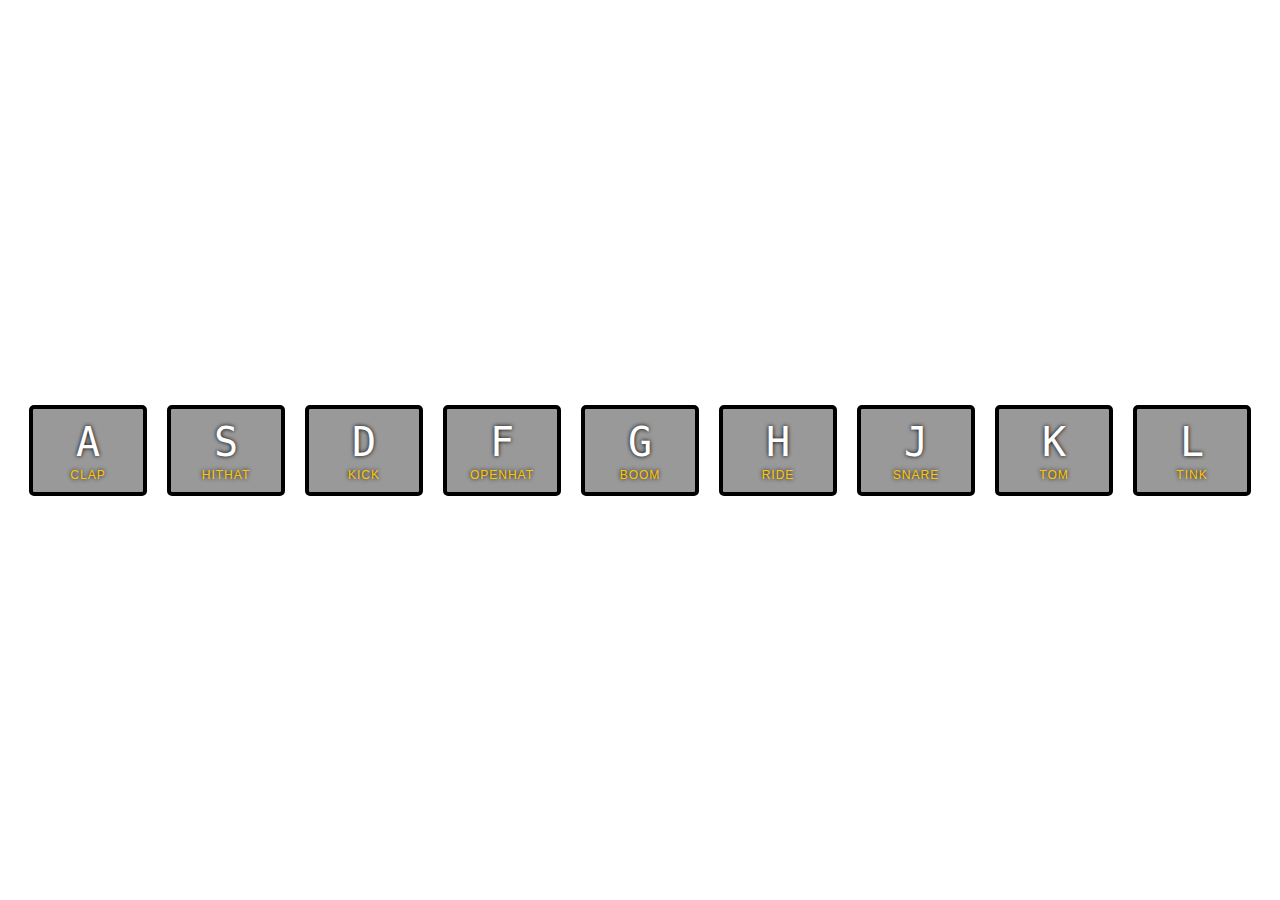
==== index.html @ d455a356 "drumkit" ====
<!DOCTYPE html>
<html>
<head>
	<title>drum kit</title>
	<link rel="stylesheet" type="text/css" href="drum.css">
</head>
<body>


	<div class="keys">
		<div data-key="65" class="key">
			<kbd>A</kbd>
			<span class="sound">clap</span>
		</div>
		<div  data-key="83" class="key">
			<kbd>S</kbd>
			<span class="sound">hithat</span>
		</div>
		<div  data-key="68" class="key">
			<kbd>D</kbd>
			<span class="sound">kick</span>
		</div>
		<div  data-key="70" class="key">
			<kbd>F</kbd>
			<span class="sound">openhat</span>
		</div>
		<div  data-key="71" class="key">
			<kbd>G</kbd>
			<span class="sound">boom</span>
		</div>
		<div  data-key="72" class="key">
			<kbd>H</kbd>
			<span class="sound">ride</span>
		</div>
		<div  data-key="74" class="key">
			<kbd>J</kbd>
			<span class="sound">snare</span>
		</div>
		<div  data-key="75" class="key">
			<kbd>K</kbd>
			<span class="sound">tom</span>
		</div>
		<div data-key="76" class="key">
			<kbd>L</kbd>
			<span class="sound">tink</span>
		</div>
	</div>

	<audio data-key="65" src="sounds/clap.wav"></audio>
	<audio data-key="83" src="sounds/hihat.wav"></audio>
	<audio data-key="68" src="sounds/kick.wav"></audio>
	<audio data-key="70" src="sounds/openhat.wav"></audio>
	<audio data-key="71" src="sounds/boom.wav"></audio>
	<audio data-key="72" src="sounds/ride.wav"></audio>
	<audio data-key="74" src="sounds/snare.wav"></audio>
	<audio data-key="75" src="sounds/tom.wav"></audio>
	<audio data-key="76" src="sounds/tink.wav"></audio>

	<script type="text/javascript">
		
			function playSound(e){
				var audio = document.querySelector(`audio[data-key = "${ e.keyCode }"]`);
				const key = document.querySelector(`.key[data-key="${ e.keyCode}"]`);
				if(!audio) return;
				audio.currentTime=0;
				audio.play();
				key.classList.add('playing');
			};
			
		
			function removeTransition(e){
				if(e.propertyName !== 'transform') return;
				this.classList.remove('playing');
			};

			const key = document.querySelectorAll('.key');
			key.forEach(key => key.addEventListener('transitionend',removeTransition));
			window.addEventListener('keydown',playSound);

			
	</script>

</body>
</html>
---- drum.css ----
html {
  font-size: 10px;
  background: url(http://i.imgur.com/b9r5sEL.jpg) bottom center;
  background-size: cover;
}
body,html {
  margin: 0;
  padding: 0;
  font-family: sans-serif;
}
.keys{
	display: flex;
	justify-content: center;
	align-items: center;
	min-height: 100vh;
}
.key{
	border: .4rem solid black;
  	border-radius: .5rem;
  	margin: 1rem;
  	font-size: 1.5rem;
  	padding: 1rem .5rem;
  	width: 10rem;
  	text-align: center;
  	color: white;
  	background:rgba(0,0,0,0.4);
  	text-shadow: 0 0 0.4rem black;
  	transition: all .07s ease;
}
kbd{
	display: block;
	font-size: 4rem;
}
.sound {
  font-size: 1.2rem;
  text-transform: uppercase;
  letter-spacing: .1rem;
  color: #ffc600;
}
.playing {
  transform: scale(1.1);
  border-color: #ffc600;
  box-shadow: 0 0 1rem #ffc600;
}
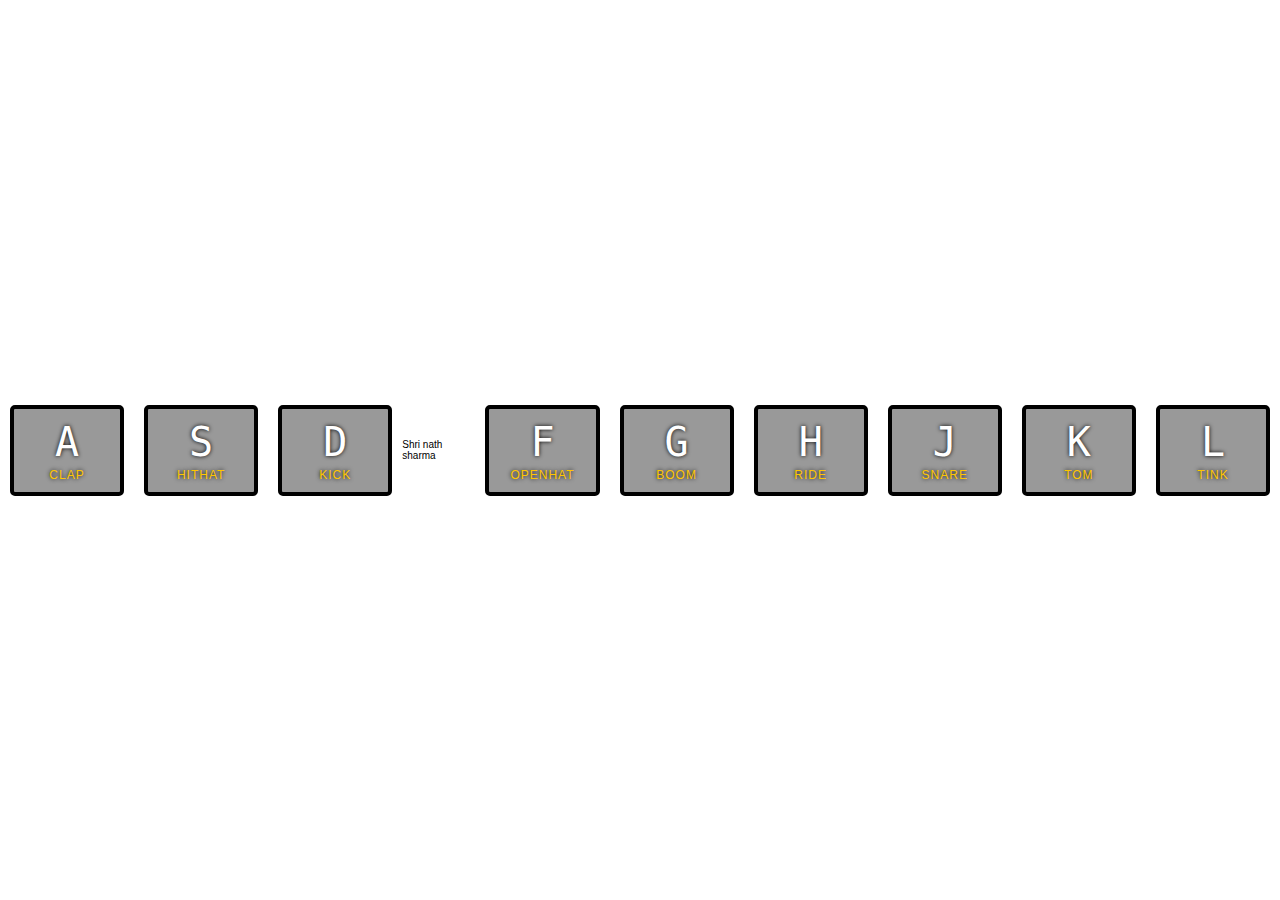
==== commit f2cf48b1: "adding my name" ====
--- a/index.html
+++ b/index.html
@@ -1,84 +1,78 @@
 <!DOCTYPE html>
 <html>
-<head>
-	<title>drum kit</title>
-	<link rel="stylesheet" type="text/css" href="drum.css">
-</head>
-<body>
+	<head>
+		<title>drum kit</title>
+		<link rel="stylesheet" type="text/css" href="drum.css" />
+	</head>
+	<body>
+		<div class="keys">
+			<div data-key="65" class="key">
+				<kbd>A</kbd>
+				<span class="sound">clap</span>
+			</div>
+			<div data-key="83" class="key">
+				<kbd>S</kbd>
+				<span class="sound">hithat</span>
+			</div>
+			<div data-key="68" class="key">
+				<kbd>D</kbd>
+				<span class="sound">kick</span>
+			</div>
+			<div>Shri nath sharma</div>
+			<div data-key="70" class="key">
+				<kbd>F</kbd>
+				<span class="sound">openhat</span>
+			</div>
+			<div data-key="71" class="key">
+				<kbd>G</kbd>
+				<span class="sound">boom</span>
+			</div>
+			<div data-key="72" class="key">
+				<kbd>H</kbd>
+				<span class="sound">ride</span>
+			</div>
+			<div data-key="74" class="key">
+				<kbd>J</kbd>
+				<span class="sound">snare</span>
+			</div>
+			<div data-key="75" class="key">
+				<kbd>K</kbd>
+				<span class="sound">tom</span>
+			</div>
+			<div data-key="76" class="key">
+				<kbd>L</kbd>
+				<span class="sound">tink</span>
+			</div>
+		</div>
 
+		<audio data-key="65" src="sounds/clap.wav"></audio>
+		<audio data-key="83" src="sounds/hihat.wav"></audio>
+		<audio data-key="68" src="sounds/kick.wav"></audio>
+		<audio data-key="70" src="sounds/openhat.wav"></audio>
+		<audio data-key="71" src="sounds/boom.wav"></audio>
+		<audio data-key="72" src="sounds/ride.wav"></audio>
+		<audio data-key="74" src="sounds/snare.wav"></audio>
+		<audio data-key="75" src="sounds/tom.wav"></audio>
+		<audio data-key="76" src="sounds/tink.wav"></audio>
 
-	<div class="keys">
-		<div data-key="65" class="key">
-			<kbd>A</kbd>
-			<span class="sound">clap</span>
-		</div>
-		<div  data-key="83" class="key">
-			<kbd>S</kbd>
-			<span class="sound">hithat</span>
-		</div>
-		<div  data-key="68" class="key">
-			<kbd>D</kbd>
-			<span class="sound">kick</span>
-		</div>
-		<div  data-key="70" class="key">
-			<kbd>F</kbd>
-			<span class="sound">openhat</span>
-		</div>
-		<div  data-key="71" class="key">
-			<kbd>G</kbd>
-			<span class="sound">boom</span>
-		</div>
-		<div  data-key="72" class="key">
-			<kbd>H</kbd>
-			<span class="sound">ride</span>
-		</div>
-		<div  data-key="74" class="key">
-			<kbd>J</kbd>
-			<span class="sound">snare</span>
-		</div>
-		<div  data-key="75" class="key">
-			<kbd>K</kbd>
-			<span class="sound">tom</span>
-		</div>
-		<div data-key="76" class="key">
-			<kbd>L</kbd>
-			<span class="sound">tink</span>
-		</div>
-	</div>
+		<script type="text/javascript">
+			function playSound(e) {
+				var audio = document.querySelector(`audio[data-key = "${e.keyCode}"]`);
+				const key = document.querySelector(`.key[data-key="${e.keyCode}"]`);
+				if (!audio) return;
+				audio.currentTime = 0;
+				audio.play();
+				key.classList.add("playing");
+			}
 
-	<audio data-key="65" src="sounds/clap.wav"></audio>
-	<audio data-key="83" src="sounds/hihat.wav"></audio>
-	<audio data-key="68" src="sounds/kick.wav"></audio>
-	<audio data-key="70" src="sounds/openhat.wav"></audio>
-	<audio data-key="71" src="sounds/boom.wav"></audio>
-	<audio data-key="72" src="sounds/ride.wav"></audio>
-	<audio data-key="74" src="sounds/snare.wav"></audio>
-	<audio data-key="75" src="sounds/tom.wav"></audio>
-	<audio data-key="76" src="sounds/tink.wav"></audio>
+			function removeTransition(e) {
+				if (e.propertyName !== "transform") return;
+				this.classList.remove("playing");
+			}
 
-	<script type="text/javascript">
-		
-			function playSound(e){
-				var audio = document.querySelector(`audio[data-key = "${ e.keyCode }"]`);
-				const key = document.querySelector(`.key[data-key="${ e.keyCode}"]`);
-				if(!audio) return;
-				audio.currentTime=0;
-				audio.play();
-				key.classList.add('playing');
-			};
-			
-		
-			function removeTransition(e){
-				if(e.propertyName !== 'transform') return;
-				this.classList.remove('playing');
-			};
-
-			const key = document.querySelectorAll('.key');
-			key.forEach(key => key.addEventListener('transitionend',removeTransition));
-			window.addEventListener('keydown',playSound);
-
-			
-	</script>
-
-</body>
-</html>+			const key = document.querySelectorAll(".key");
+			key.forEach((key) => key.addEventListener("transitionend", removeTransition));
+			window.addEventListener("keydown", playSound);
+		</script>
+	</body>
+</html>
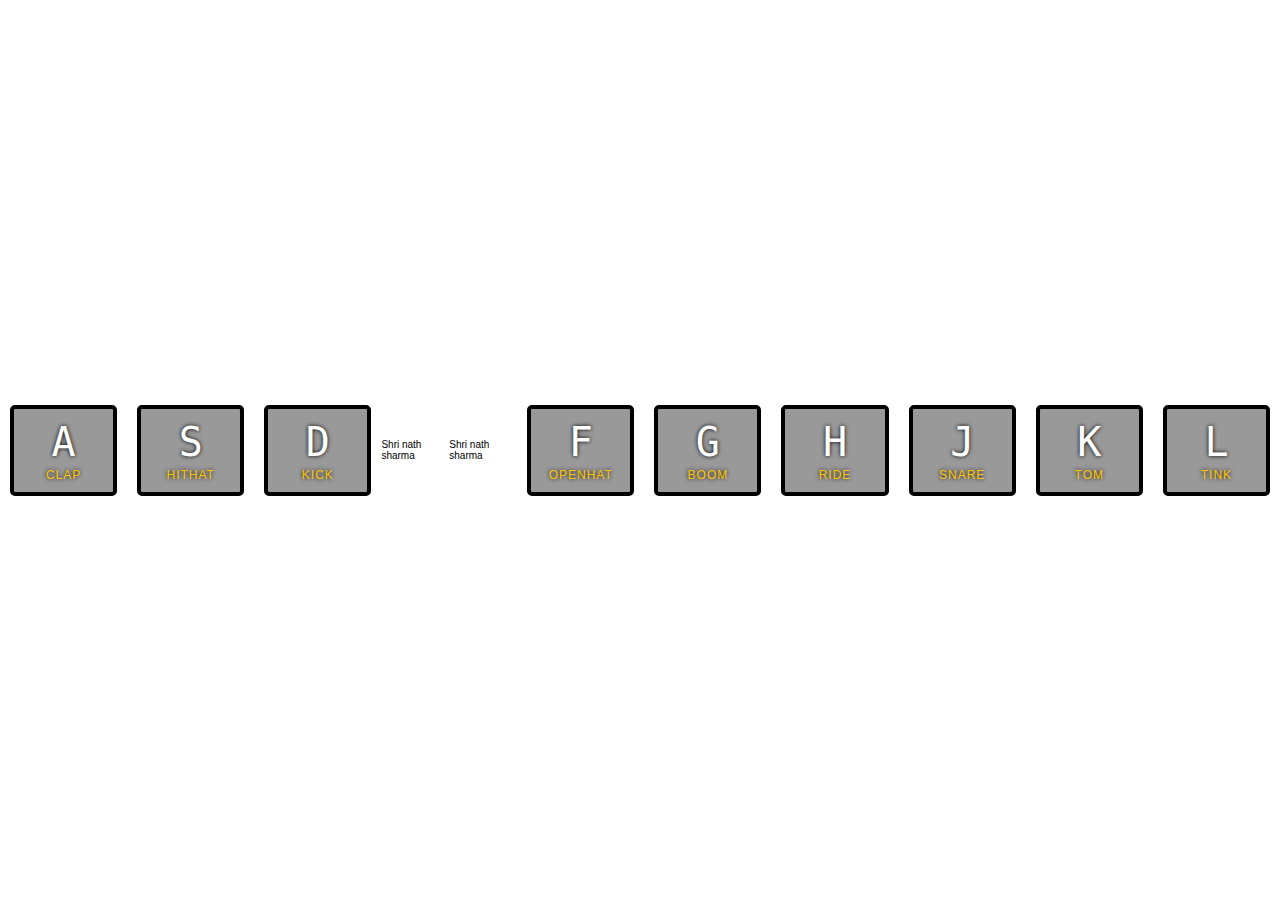
==== commit 4b85e4a4: "copy code" ====
--- a/index.html
+++ b/index.html
@@ -18,6 +18,7 @@
 				<kbd>D</kbd>
 				<span class="sound">kick</span>
 			</div>
+			<div>Shri nath sharma</div>
 			<div>Shri nath sharma</div>
 			<div data-key="70" class="key">
 				<kbd>F</kbd>
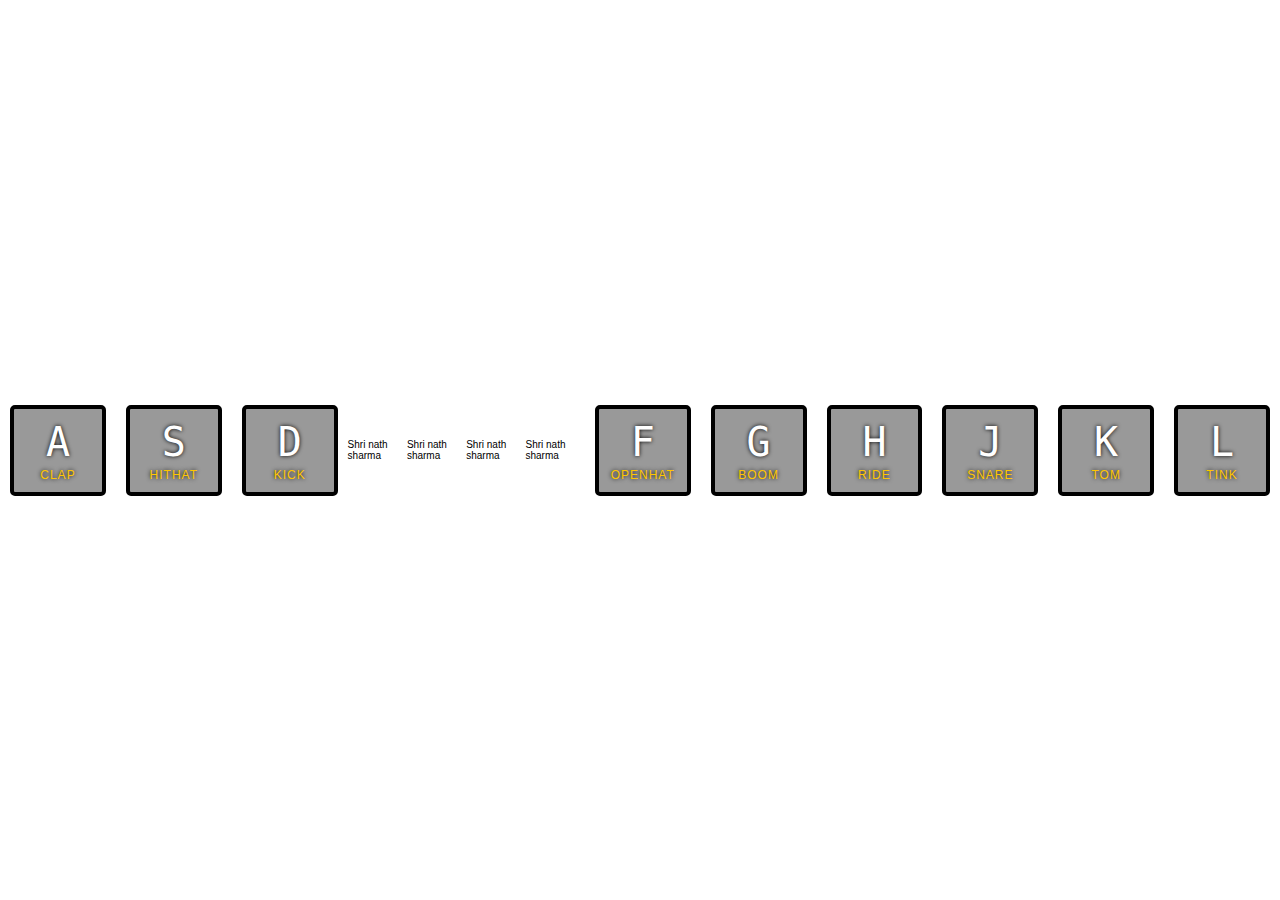
==== commit 47fd3586: "adding duplicate code" ====
--- a/index.html
+++ b/index.html
@@ -18,6 +18,8 @@
 				<kbd>D</kbd>
 				<span class="sound">kick</span>
 			</div>
+			<div>Shri nath sharma</div>
+			<div>Shri nath sharma</div>
 			<div>Shri nath sharma</div>
 			<div>Shri nath sharma</div>
 			<div data-key="70" class="key">
